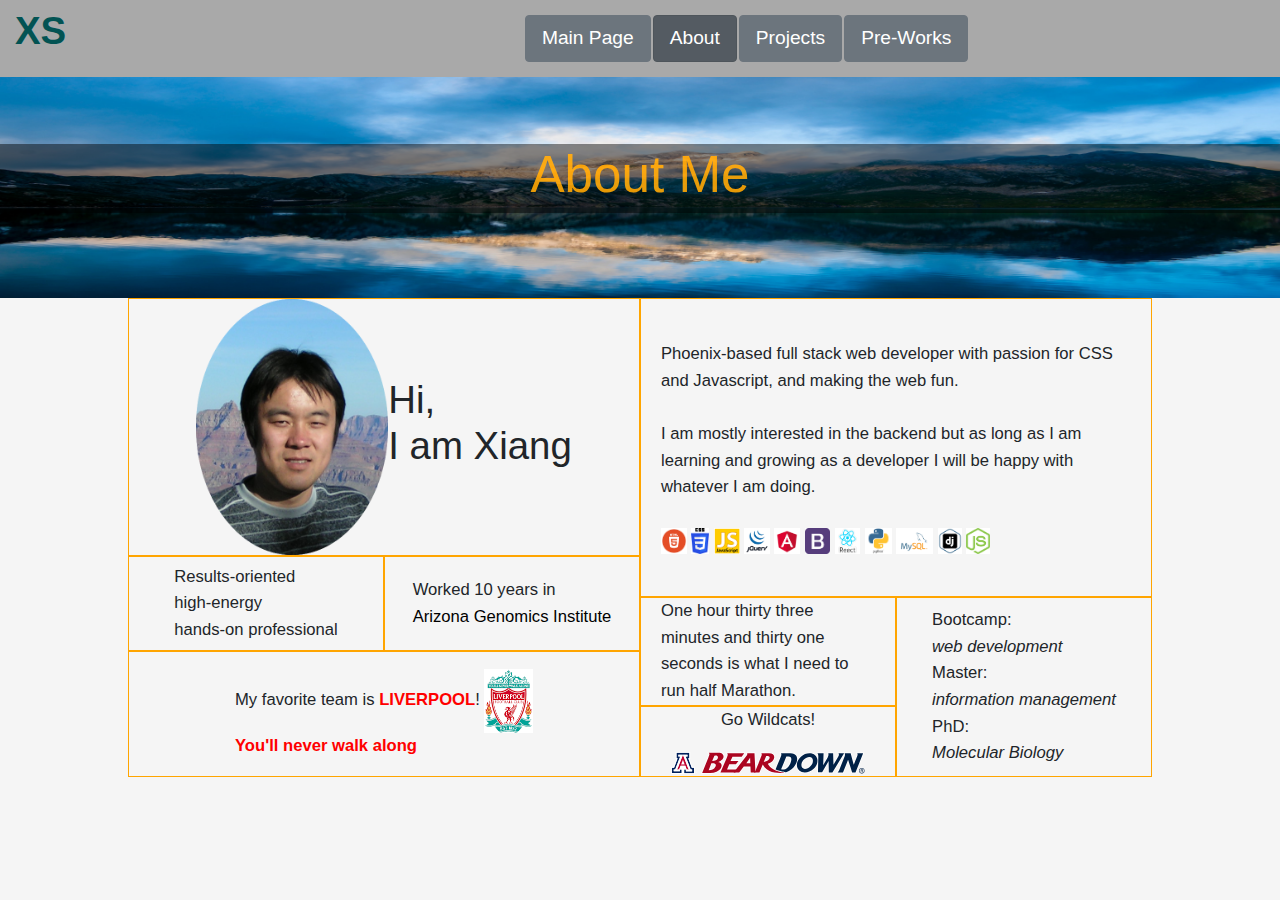
==== biography.html @ 103c3709 "css details for projects" ====
<!doctype html>
<html lang="en">
  <head>
    <!-- Required meta tags -->
    <meta charset="utf-8">
    <meta name="viewport" content="width=device-width, initial-scale=1, shrink-to-fit=no">

    <!-- Bootstrap CSS -->
    <link rel="stylesheet" href="https://stackpath.bootstrapcdn.com/bootstrap/4.4.1/css/bootstrap.min.css" integrity="sha384-Vkoo8x4CGsO3+Hhxv8T/Q5PaXtkKtu6ug5TOeNV6gBiFeWPGFN9MuhOf23Q9Ifjh" crossorigin="anonymous">
    <link rel = "stylesheet" type="text/css" href="style.css">
    <title>XiangSong Main Page</title>
  </head>
  <body>
    <div class="container-fluid header">
      <div class="row align-items-center">
        <div class="col-2">
          <p style="color:rgb(2, 83, 83); font-size: 3vw;"><strong>XS</strong></p>
        </div>
        <div class="col-10 navbar">
          <div class = nav_item>
            <a class="nav-link btn btn-secondary" href="mainPage.html">Main Page</a>
          </div>
          <div class = nav_item>
            <a class="nav-link active btn btn-secondary" href="biography.html">About</a>
          </div>
          <div class = nav_item>
            <a class="nav-link btn btn-secondary" href="projects.html">Projects</a>
          </div>
          <div class = nav_item>
            <a class="nav-link btn btn-secondary" href="work.html">Pre-Works</a>
          </div>
        </div>  
      </div>
    </div>
   
    <div class="container-fluid bgimg"> 
      <img src="image/mountain.jpg" alt="mountain" width="100%"> 
      <div class="container-fluid frtext"><h1 class="pageTitle">About Me</h1></div>
    </div>
    <div>
      
    </div>
    <div>
    </div>
  </div>
    <div class="wrapper">
      <div class="box box1">
        <img src="image/MyPhoto.png" style="width:15vw; height: 20vw; float: left;">
        <h3 class="vw3"> Hi, <br/>I am Xiang</h3>
      </div>
      <div class="box box2">
        <article>
          Phoenix-based full stack web developer with passion for CSS and Javascript, and making the web fun.
          <br/><br/>
          I am mostly interested in the backend but as long as I am learning and growing as a developer I will be happy with whatever I am doing.
          <br/><br/>
          <img src="image/html-logo.png" style="height:2vw;">
          <img src="image/css-logo.png" style="height:2vw;">
          <img src="image/js-logo.png" style="height:2vw;">
          <img src="image/jquery-logo.png" style="height:2vw;">
          <img src="image/angularjs-logo.png" style="height:2vw;">
          <img src="image/bootstrap-logo.png" style="height:2vw;">
          <img src="image/react-logo.png" style="height:2vw;">
          <img src="image/python-logo.png" style="height:2vw;">
          <img src="image/mysql-logo.png" style="height:2vw;">
          <img src="image/django-logo.png" style="height:2vw;">
          <img src="image/nodejs-logo.png" style="height:2vw;">
        </article>

      </div>
      <div class="box box3">
        <article>
          Results-oriented <br>high-energy<br>hands-on professional
        </article>
      </div>
      <div class="box box4">
        <article>
          Worked 10 years in <br/> <a href="https://www.genome.arizona.edu/" style="color:black;">Arizona Genomics Institute</a>
        </article>
      </div>
      <div class="box box5">
        <article>
        One hour thirty three minutes and thirty one seconds is what I need to run half Marathon.
      </article>
      </div>
      <div class="box box6">
        <article>
          Bootcamp: <br><em>web development</em><br>
          Master: <br><em>information management</em><br>
          PhD: <br><em>Molecular Biology</em>
          
          
        </article>
      </div>
      <div class="box box7">
        <article>
          My favorite team is <a href="https://www.liverpoolfc.com/" target="_blank" style="color:red;"><strong>LIVERPOOL</strong></a>!
          <img src="image/liverpoolfc-logo.png" style="height:5vw;">
          <br/>
          <a href="https://www.youtube.com/watch?v=OV5_LQArLa0" target="_blank" style="color:red;"><strong>You'll never walk along</strong></a>
        </article>
      </div>
      <div class="box box8">
        <article>
          <p style="text-align: center;">Go Wildcats!</p>
          <img src="image/ua-logo.svg" style="height:1.7vw;"> <a href="https://arizonawildcats.com/"><img src="image/beardown.svg" style="height:1.7vw;"></a>
        </article>
      </div>

    </div>
    
    
    
    <!-- Optional JavaScript -->
    <!-- jQuery first, then Popper.js, then Bootstrap JS -->
    <script src="https://code.jquery.com/jquery-3.4.1.slim.min.js" integrity="sha384-J6qa4849blE2+poT4WnyKhv5vZF5SrPo0iEjwBvKU7imGFAV0wwj1yYfoRSJoZ+n" crossorigin="anonymous"></script>
    <script src="https://cdn.jsdelivr.net/npm/popper.js@1.16.0/dist/umd/popper.min.js" integrity="sha384-Q6E9RHvbIyZFJoft+2mJbHaEWldlvI9IOYy5n3zV9zzTtmI3UksdQRVvoxMfooAo" crossorigin="anonymous"></script>
    <script src="https://stackpath.bootstrapcdn.com/bootstrap/4.4.1/js/bootstrap.min.js" integrity="sha384-wfSDF2E50Y2D1uUdj0O3uMBJnjuUD4Ih7YwaYd1iqfktj0Uod8GCExl3Og8ifwB6" crossorigin="anonymous"></script>
    <script src="script.js"></script>
  </body>
</html>
---- style.css ----
body {
    background-color: whitesmoke;
}

.header{
    background-color:darkgray;
}


.navbar {
    display: flex;
    justify-content: center;
}

.nav_item {
    display: inline-block;
    margin: 1px;
}

.nav-link {
    font-size: 1.5vw;
}



.carousel-indicators li {
    cursor: pointer;
    height: 15px;
    width: 15px;
    margin: 0 5px;
    background-color: #bbb;
    border-radius: 50%;
    display: inline-block;
    transition: background-color 0.6s ease;
}

.carousel-item {
    width: 100%;
}

.carousel-caption>h5 {
    color: orange;
}
.con {
    overflow: hidden;
}

.section {
    margin: 50px 10px;
    padding: 10px;
}

footer {
    background-color: lightgray;
}

.rowpanel {
    margin-top: 1px;
    margin-bottom: 20px;
    background-color: #D3D3D3;
}


.w-pic {
    width:100%;
    height: 21vw;
}



.embed {
    width:100%;
    height: 21vw;
    overflow: scroll;
    background-color:#E5E5E5;
}

.embed::-webkit-scrollbar {
    -webkit-appearance: none;
    width: 7px;
    height: 15px;
}

.embed::-webkit-scrollbar-thumb {
    border-radius: 4px;
    background-color: rgba(0,0,0,.5);
    -webkit-box-shadow: 0 0 1px rgba(255,255,255,.5)
}

.embed li {
    padding-bottom: 10px;
    font-size: 1.2vw;
}

.embed li a {
    color:darkblue;
}

.progress-bar {
    -webkit-transition: none !important;
    transition: none !important;
}

.bgimg {
    position: relative;
    text-align: center;
    padding:0;  
}

.frtext {
    position: absolute;
    top:30%;
    background-color: white;
    background-color: rgba(0,0,0,.5);
    opacity: 0.9;
}
.frtext .pageTitle {
    color: orange;
    font-size: 4vw;
}

.pageTitle, .boxTitle {
    text-align: center;
}

.boxTitle {
    font-size: 2.5vw;
}

p, article{
    font-size: 1.3vw;
    line-height: 1.6;
}


.form {
    margin:30px 10px;
}

input, textarea{
    width: 100%;
}

.projectLink {
    margin-top: 40px
}

.projectLink>li {
    margin-top: 10px;
}

.vw3 {
    font-size: 3vw;
}

.wrapper {
    display: grid;
    grid-template-columns: repeat(10, 1fr);
    background-color: whitesmoke;

}

.box{
    border:orange 1px groove;
    display: flex;
    justify-content: center;
    align-items: center;
}
.box article {
    padding: 0 20px;
}

/* .box:hover {
    background-color:gray;
    color:whitesmoke;
} */

.box1 {
    grid-column:2/6;
    grid-row:1/3;
}

.box2 {
    grid-column:6/10;
    grid-row:1/4;
}

.box3 {
    grid-column:2/4;
    grid-row:3/5;
}

.box4 {
    grid-column:4/6;
    grid-row:3/5;
}

.box5 {
    grid-column:6/8;
    grid-row:4/6;
}

.box6 {
    grid-column:8/10;
    grid-row:4/8;
}

.box7 {
    grid-column:2/6;
    grid-row:5/8;
}

.box8 {
    grid-column: 6/8;
    grid-row:6/8
}
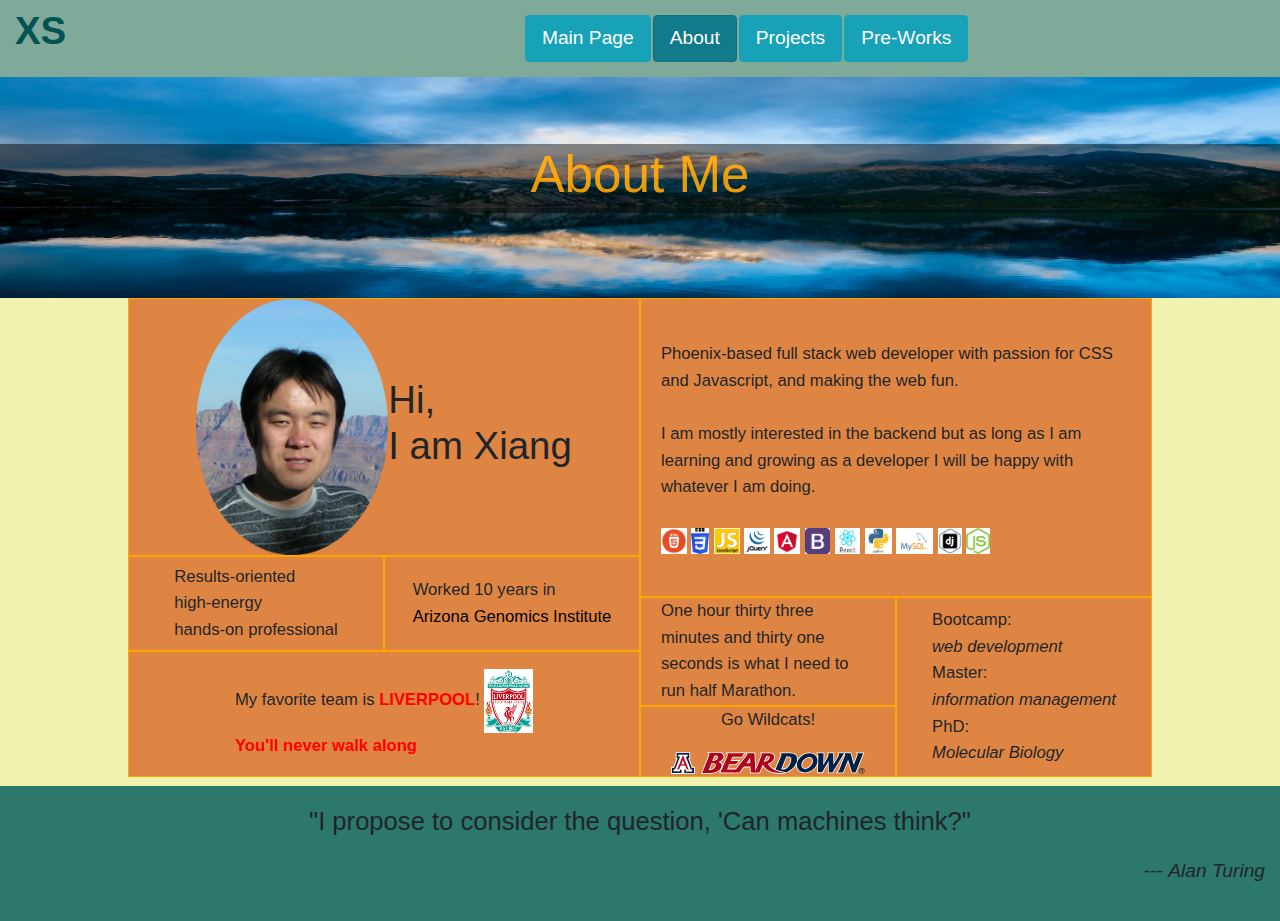
==== commit 0ed7b563: "color change and add footer" ====
--- a/biography.html
+++ b/biography.html
@@ -18,16 +18,16 @@
         </div>
         <div class="col-10 navbar">
           <div class = nav_item>
-            <a class="nav-link btn btn-secondary" href="mainPage.html">Main Page</a>
+            <a class="nav-link btn btn-info" href="mainPage.html">Main Page</a>
           </div>
           <div class = nav_item>
-            <a class="nav-link active btn btn-secondary" href="biography.html">About</a>
+            <a class="nav-link active btn btn-info" href="biography.html">About</a>
           </div>
           <div class = nav_item>
-            <a class="nav-link btn btn-secondary" href="projects.html">Projects</a>
+            <a class="nav-link btn btn-info" href="projects.html">Projects</a>
           </div>
           <div class = nav_item>
-            <a class="nav-link btn btn-secondary" href="work.html">Pre-Works</a>
+            <a class="nav-link btn btn-info" href="work.html">Pre-Works</a>
           </div>
         </div>  
       </div>
@@ -106,9 +106,14 @@
           <img src="image/ua-logo.svg" style="height:1.7vw;"> <a href="https://arizonawildcats.com/"><img src="image/beardown.svg" style="height:1.7vw;"></a>
         </article>
       </div>
-
     </div>
     
+    <footer class="container-fluid">
+      <div>
+        <p><blockquote style="font-size: 2vw; text-align: center;">"I propose to consider the question, 'Can machines think?"</blockquote></p>
+        <p style="font-size: 1.5vw; text-align: end;">--- <i>Alan Turing</i></p>
+      </div>
+    </footer>
     
     
     <!-- Optional JavaScript -->
--- a/style.css
+++ b/style.css
@@ -1,9 +1,14 @@
+html {
+    position: relative;
+}
+
 body {
-    background-color: whitesmoke;
+    background-color: #F1F1B0;
+    margin-bottom: 16vh;
 }
 
 .header{
-    background-color:darkgray;
+    background-color:#7FA998;
 }
 
 
@@ -20,6 +25,7 @@
 .nav-link {
     font-size: 1.5vw;
 }
+
 
 
 
@@ -39,7 +45,7 @@
 }
 
 .carousel-caption>h5 {
-    color: orange;
+    color: #DF8543;
 }
 .con {
     overflow: hidden;
@@ -50,9 +56,21 @@
     padding: 10px;
 }
 
+.form {
+    background-color: #DF8543;
+    margin:10px 10px;
+}
+
 footer {
-    background-color: lightgray;
-}
+    background-color:#2c786c;
+    height: 15vh;
+    text-align: center;
+    position: absolute;    
+    bottom:0;
+    overflow: hidden; 
+}
+
+
 
 .rowpanel {
     margin-top: 1px;
@@ -133,9 +151,7 @@
 }
 
 
-.form {
-    margin:30px 10px;
-}
+
 
 input, textarea{
     width: 100%;
@@ -156,7 +172,7 @@
 .wrapper {
     display: grid;
     grid-template-columns: repeat(10, 1fr);
-    background-color: whitesmoke;
+    background-color:#F1F1B0;
 
 }
 
@@ -165,6 +181,7 @@
     display: flex;
     justify-content: center;
     align-items: center;
+    background: #DF8543;
 }
 .box article {
     padding: 0 20px;
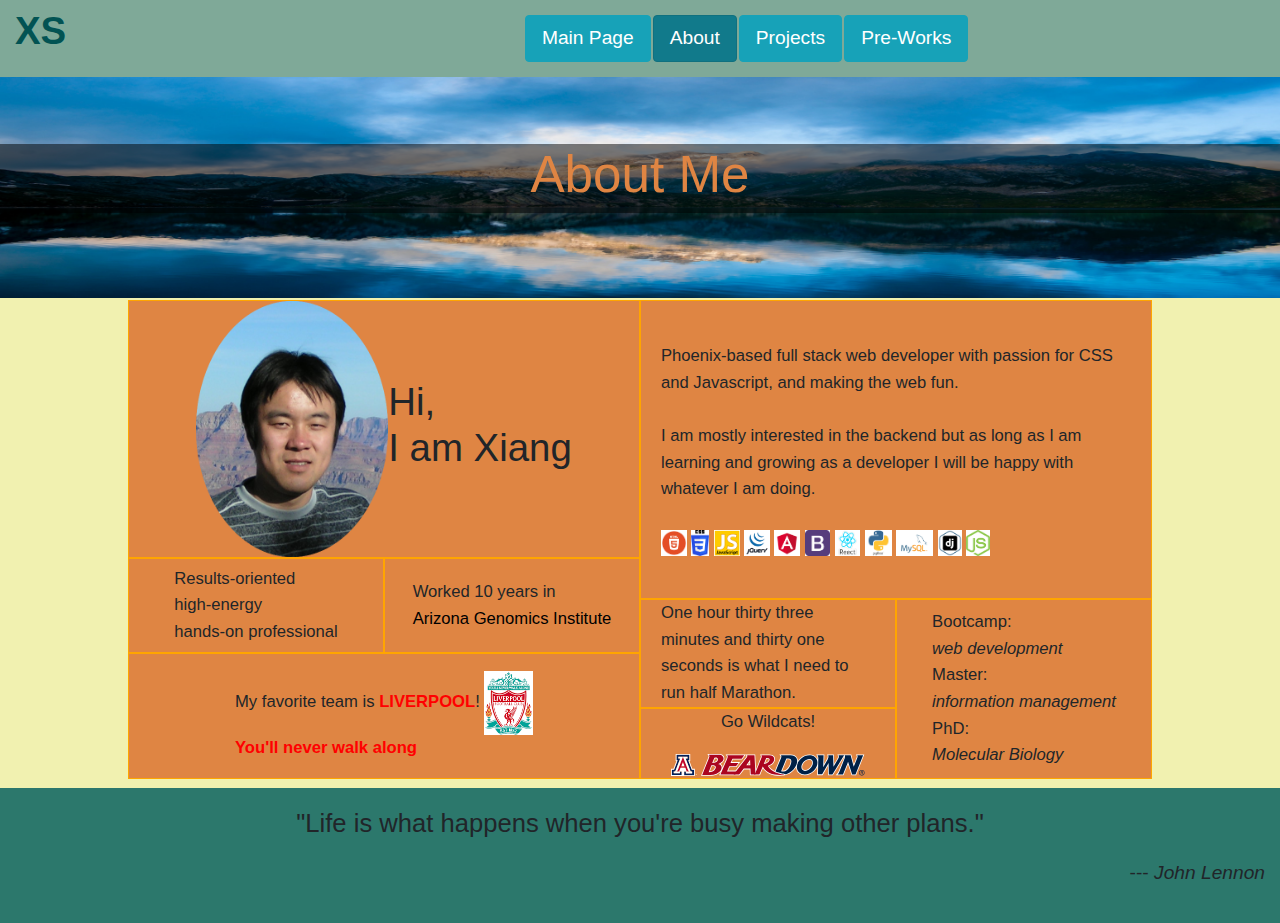
==== commit 4fa94b0b: "background color modification for projects and work pages" ====
--- a/biography.html
+++ b/biography.html
@@ -88,8 +88,6 @@
           Bootcamp: <br><em>web development</em><br>
           Master: <br><em>information management</em><br>
           PhD: <br><em>Molecular Biology</em>
-          
-          
         </article>
       </div>
       <div class="box box7">
@@ -110,8 +108,8 @@
     
     <footer class="container-fluid">
       <div>
-        <p><blockquote style="font-size: 2vw; text-align: center;">"I propose to consider the question, 'Can machines think?"</blockquote></p>
-        <p style="font-size: 1.5vw; text-align: end;">--- <i>Alan Turing</i></p>
+        <p><blockquote style="font-size: 2vw; text-align: center;">"Life is what happens when you're busy making other plans."</blockquote></p>
+        <p style="font-size: 1.5vw; text-align: end;">--- <i>John Lennon</i></p>
       </div>
     </footer>
     
--- a/style.css
+++ b/style.css
@@ -73,11 +73,13 @@
 
 
 .rowpanel {
-    margin-top: 1px;
-    margin-bottom: 20px;
-    background-color: #D3D3D3;
-}
-
+    margin: 1px 0px;
+    
+}
+
+.prow {
+    background-color: #DF8543;
+}
 
 .w-pic {
     width:100%;
@@ -90,7 +92,7 @@
     width:100%;
     height: 21vw;
     overflow: scroll;
-    background-color:#E5E5E5;
+    background-color:#DF8543;
 }
 
 .embed::-webkit-scrollbar {
@@ -130,10 +132,9 @@
     top:30%;
     background-color: white;
     background-color: rgba(0,0,0,.5);
-    opacity: 0.9;
 }
 .frtext .pageTitle {
-    color: orange;
+    color: #DF8543;
     font-size: 4vw;
 }
 
@@ -158,11 +159,15 @@
 }
 
 .projectLink {
-    margin-top: 40px
+    margin-top: 10px;
 }
 
 .projectLink>li {
     margin-top: 10px;
+}
+
+.projectLink a {
+    color: #9D2503;
 }
 
 .vw3 {
@@ -173,7 +178,7 @@
     display: grid;
     grid-template-columns: repeat(10, 1fr);
     background-color:#F1F1B0;
-
+    margin-top: 2px;
 }
 
 .box{
@@ -187,10 +192,6 @@
     padding: 0 20px;
 }
 
-/* .box:hover {
-    background-color:gray;
-    color:whitesmoke;
-} */
 
 .box1 {
     grid-column:2/6;
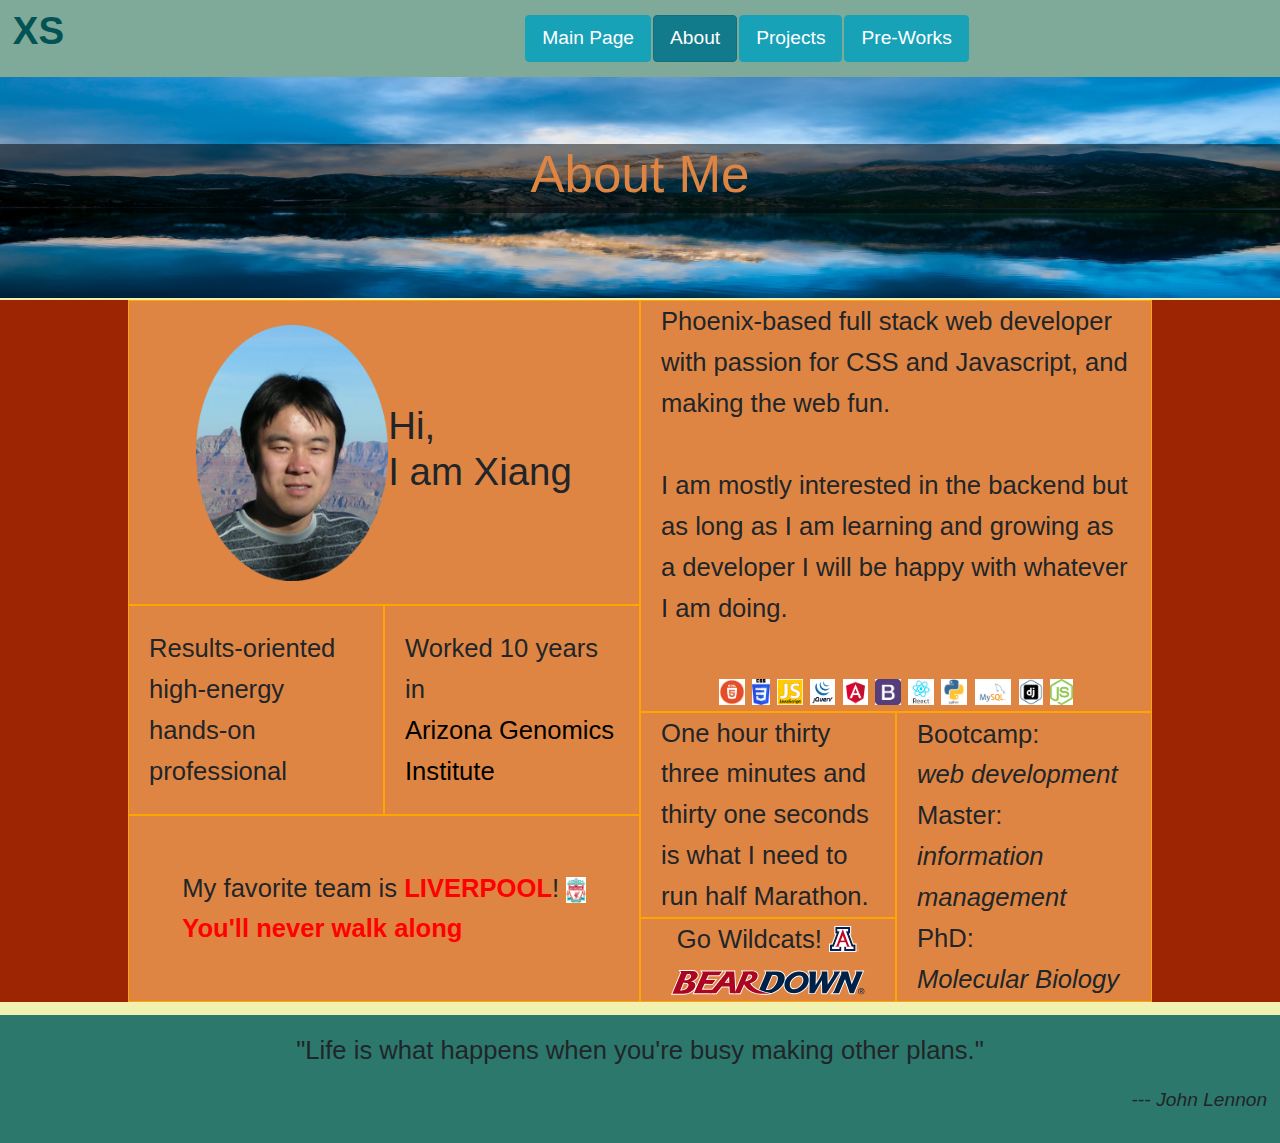
==== commit 5a1c871b: "add media query for biography.html" ====
--- a/biography.html
+++ b/biography.html
@@ -54,17 +54,19 @@
           <br/><br/>
           I am mostly interested in the backend but as long as I am learning and growing as a developer I will be happy with whatever I am doing.
           <br/><br/>
-          <img src="image/html-logo.png" style="height:2vw;">
-          <img src="image/css-logo.png" style="height:2vw;">
-          <img src="image/js-logo.png" style="height:2vw;">
-          <img src="image/jquery-logo.png" style="height:2vw;">
-          <img src="image/angularjs-logo.png" style="height:2vw;">
-          <img src="image/bootstrap-logo.png" style="height:2vw;">
-          <img src="image/react-logo.png" style="height:2vw;">
-          <img src="image/python-logo.png" style="height:2vw;">
-          <img src="image/mysql-logo.png" style="height:2vw;">
-          <img src="image/django-logo.png" style="height:2vw;">
-          <img src="image/nodejs-logo.png" style="height:2vw;">
+          <div style="text-align: center;">
+            <img src="image/html-logo.png" style="height:2vw;">
+            <img src="image/css-logo.png" style="height:2vw;">
+            <img src="image/js-logo.png" style="height:2vw;">
+            <img src="image/jquery-logo.png" style="height:2vw;">
+            <img src="image/angularjs-logo.png" style="height:2vw;">
+            <img src="image/bootstrap-logo.png" style="height:2vw;">
+            <img src="image/react-logo.png" style="height:2vw;">
+            <img src="image/python-logo.png" style="height:2vw;">
+            <img src="image/mysql-logo.png" style="height:2vw;">
+            <img src="image/django-logo.png" style="height:2vw;">
+            <img src="image/nodejs-logo.png" style="height:2vw;">
+          </div>
         </article>
 
       </div>
@@ -93,17 +95,19 @@
       <div class="box box7">
         <article>
           My favorite team is <a href="https://www.liverpoolfc.com/" target="_blank" style="color:red;"><strong>LIVERPOOL</strong></a>!
-          <img src="image/liverpoolfc-logo.png" style="height:5vw;">
+          <img src="image/liverpoolfc-logo.png" style="height:2vw;">
           <br/>
           <a href="https://www.youtube.com/watch?v=OV5_LQArLa0" target="_blank" style="color:red;"><strong>You'll never walk along</strong></a>
         </article>
       </div>
       <div class="box box8">
         <article>
-          <p style="text-align: center;">Go Wildcats!</p>
-          <img src="image/ua-logo.svg" style="height:1.7vw;"> <a href="https://arizonawildcats.com/"><img src="image/beardown.svg" style="height:1.7vw;"></a>
+          <p style="text-align: center; margin-bottom: 0px;">Go Wildcats!   <img src="image/ua-logo.svg" style="height:2vw; margin-top: -5px;"></p>
+           <a href="https://arizonawildcats.com/"><img src="image/beardown.svg" style="height:2vw;"></a>
         </article>
       </div>
+      <div class="box9"></div>
+      <div class="box10"></div>
     </div>
     
     <footer class="container-fluid">
--- a/style.css
+++ b/style.css
@@ -4,7 +4,7 @@
 
 body {
     background-color: #F1F1B0;
-    margin-bottom: 16vh;
+    margin-bottom: 11vw;
 }
 
 .header{
@@ -46,14 +46,71 @@
 
 .carousel-caption>h5 {
     color: #DF8543;
-}
+    font-size: 2vw;
+}
+
+.section h3 {
+    font-size: 3vw;
+}
+
 .con {
     overflow: hidden;
 }
 
+
+
+.progress {
+    height: 0.8vw;
+    margin-bottom: 0.8vw;
+    overflow: hidden;
+    background-color: #f5f5f5;
+    border-radius: 4px;
+    -webkit-box-shadow: inset 0 1px 2px rgba(0, 0, 0 , .1);
+            box-shadow: inset 0 1px 2px rgba(0, 0, 0 , .1);
+}
+
+.success-label {
+    position: absolute;
+    height: 20px;
+    left: 15px;
+    padding: 0 5px;
+    z-index: 1;
+    border-radius: 15px;
+    border:1px solid white;
+    background-color: #5cb85c;
+    color:white;
+    text-align: center;
+}
+
+.warning-label {
+    position: absolute;
+    height: 20px;
+    left: 15px;
+    padding: 0 5px;
+    z-index: 1;
+    border-radius: 15px;
+    border:1px solid white;
+    background-color: #f0ad4e;
+    color:white;
+    text-align: center;
+}
+
+.danger-label {
+    position: absolute;
+    height: 20px;
+    left: 15px;
+    padding: 0 5px;
+    z-index: 1;
+    border-radius: 15px;
+    border:1px solid white;
+    background-color: #d9534f;
+    color:white;
+    text-align: center;
+}
+
 .section {
-    margin: 50px 10px;
-    padding: 10px;
+    margin: 5vw 1vw 1vw 1vw;
+    padding: 0.625rem;
 }
 
 .form {
@@ -63,7 +120,7 @@
 
 footer {
     background-color:#2c786c;
-    height: 15vh;
+    height: 10vw;
     text-align: center;
     position: absolute;    
     bottom:0;
@@ -109,11 +166,15 @@
 
 .embed li {
     padding-bottom: 10px;
-    font-size: 1.2vw;
+    font-size: 1.8vw;
 }
 
 .embed li a {
-    color:darkblue;
+    color:#9D2503;
+}
+
+.col-4, .col-8, .container-fluid {
+    padding:0 1vw;
 }
 
 .progress-bar {
@@ -146,8 +207,8 @@
     font-size: 2.5vw;
 }
 
-p, article{
-    font-size: 1.3vw;
+p, article, label{
+    font-size: 2vw;
     line-height: 1.6;
 }
 
@@ -164,6 +225,7 @@
 
 .projectLink>li {
     margin-top: 10px;
+    font-size: 2vw;
 }
 
 .projectLink a {
@@ -174,61 +236,147 @@
     font-size: 3vw;
 }
 
-.wrapper {
-    display: grid;
-    grid-template-columns: repeat(10, 1fr);
-    background-color:#F1F1B0;
-    margin-top: 2px;
-}
-
-.box{
-    border:orange 1px groove;
-    display: flex;
-    justify-content: center;
-    align-items: center;
-    background: #DF8543;
-}
-.box article {
-    padding: 0 20px;
-}
-
-
-.box1 {
-    grid-column:2/6;
-    grid-row:1/3;
-}
-
-.box2 {
-    grid-column:6/10;
-    grid-row:1/4;
-}
-
-.box3 {
-    grid-column:2/4;
-    grid-row:3/5;
-}
-
-.box4 {
-    grid-column:4/6;
-    grid-row:3/5;
-}
-
-.box5 {
-    grid-column:6/8;
-    grid-row:4/6;
-}
-
-.box6 {
-    grid-column:8/10;
-    grid-row:4/8;
-}
-
-.box7 {
-    grid-column:2/6;
-    grid-row:5/8;
-}
-
-.box8 {
-    grid-column: 6/8;
-    grid-row:6/8
-}+
+@media screen and (min-width:768px) {
+    .wrapper {
+        display: grid;
+        grid-template-columns: repeat(10, 1fr);
+        background-color:#F1F1B0;
+        margin-top: 2px;
+    }
+    
+    .box{
+        border:orange 1px groove;
+        display: flex;
+        justify-content: center;
+        align-items: center;
+        background: #DF8543;
+    }
+    .box article {
+        padding: 0 20px;
+    }
+    
+    
+    .box1 {
+        grid-column:2/6;
+        grid-row:1/3;
+    }
+    
+    .box2 {
+        grid-column:6/10;
+        grid-row:1/4;
+    }
+    
+    .box3 {
+        grid-column:2/4;
+        grid-row:3/5;
+    }
+    
+    .box4 {
+        grid-column:4/6;
+        grid-row:3/5;
+    }
+    
+    .box5 {
+        grid-column:6/8;
+        grid-row:4/6;
+    }
+    
+    .box6 {
+        grid-column:8/10;
+        grid-row:4/8;
+    }
+    
+    .box7 {
+        grid-column:2/6;
+        grid-row:5/8;
+    }
+    
+    .box8 {
+        grid-column: 6/8;
+        grid-row:6/8;
+    }
+    
+    .box9 {
+        grid-column: 1/2;
+        grid-row: 1/8;
+    }
+    
+    .box10 {
+        grid-column: 10/11;
+        grid-row: 1/8;
+    }
+    
+    .box9, .box10 {
+        background-color: #9D2503;
+    }
+}
+
+@media screen and (max-width:768px) {
+    .wrapper {
+        display: grid;
+        grid-template-columns: repeat(2, 1fr);
+        background-color:#F1F1B0;
+        margin-top: 2px;
+    }
+    
+    .box{
+        border:orange 1px groove;
+        display: flex;
+        justify-content: center;
+        align-items: center;
+        background: #DF8543;
+    }
+    .box article {
+        padding: 0 10px;
+    }
+    
+    
+    .box1 {
+        grid-column:1/3;
+        grid-row:1/3;
+    }
+    
+    .box2 {
+        grid-column:1/3;
+        grid-row:5/8;
+    }
+    
+    .box3 {
+        grid-column:1/2;
+        grid-row:3/5;
+    }
+    
+    .box4 {
+        grid-column:2/3;
+        grid-row:3/5;
+    }
+    
+    .box5 {
+        grid-column:1/2;
+        grid-row:8/10;
+    }
+    
+    .box6 {
+        grid-column:2/3;
+        grid-row:8/11;
+    }
+    
+    .box7 {
+        grid-column:1/3;
+        grid-row:11/13;
+    }
+    
+    .box8 {
+        grid-column: 1/2;
+        grid-row:10/11;
+    }
+    
+    .box9 {
+        display: none;
+    }
+    
+    .box10 {
+        display: none;
+    }
+}
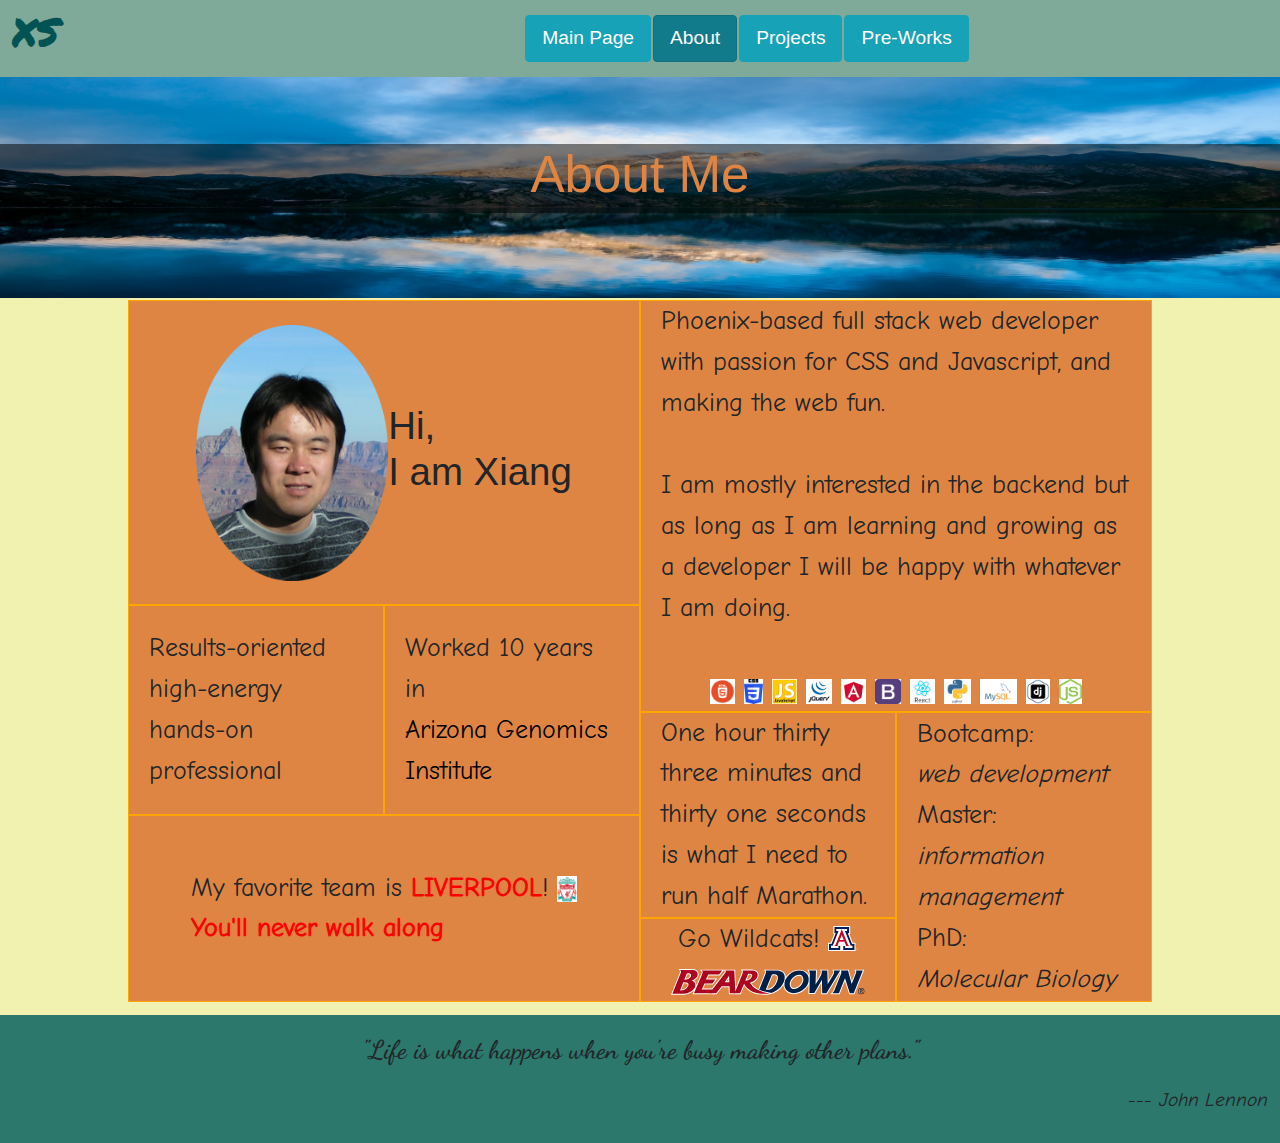
==== commit 5f0f3f73: "add new font-family" ====
--- a/biography.html
+++ b/biography.html
@@ -14,7 +14,7 @@
     <div class="container-fluid header">
       <div class="row align-items-center">
         <div class="col-2">
-          <p style="color:rgb(2, 83, 83); font-size: 3vw;"><strong>XS</strong></p>
+          <p class="logo" style="color:rgb(2, 83, 83); font-size: 3vw;"><strong>XS</strong></p>
         </div>
         <div class="col-10 navbar">
           <div class = nav_item>
@@ -106,8 +106,7 @@
            <a href="https://arizonawildcats.com/"><img src="image/beardown.svg" style="height:2vw;"></a>
         </article>
       </div>
-      <div class="box9"></div>
-      <div class="box10"></div>
+      
     </div>
     
     <footer class="container-fluid">
--- a/style.css
+++ b/style.css
@@ -26,9 +26,25 @@
     font-size: 1.5vw;
 }
 
-
-
-
+@font-face {
+    font-family: Dance;
+    src: url('fonts/DancingScript-SemiBold.ttf');
+}
+
+@font-face {
+    font-family: logo;
+    src: url('fonts/PermanentMarker-Regular.ttf');
+}
+
+@font-face {
+    font-family: comicNeue;
+    src: url('fonts/ComicNeue-Regular.ttf');
+}
+
+.logo {
+    font-family: logo;
+    font-weight: 900;
+}
 .carousel-indicators li {
     cursor: pointer;
     height: 15px;
@@ -127,6 +143,10 @@
     overflow: hidden; 
 }
 
+footer {
+    font-family: Dance, sans-serif;
+}
+
 
 
 .rowpanel {
@@ -210,6 +230,7 @@
 p, article, label{
     font-size: 2vw;
     line-height: 1.6;
+    font-family: comicNeue;
 }
 
 
@@ -297,19 +318,6 @@
         grid-row:6/8;
     }
     
-    .box9 {
-        grid-column: 1/2;
-        grid-row: 1/8;
-    }
-    
-    .box10 {
-        grid-column: 10/11;
-        grid-row: 1/8;
-    }
-    
-    .box9, .box10 {
-        background-color: #9D2503;
-    }
 }
 
 @media screen and (max-width:768px) {
@@ -372,11 +380,4 @@
         grid-row:10/11;
     }
     
-    .box9 {
-        display: none;
-    }
-    
-    .box10 {
-        display: none;
-    }
-}
+}
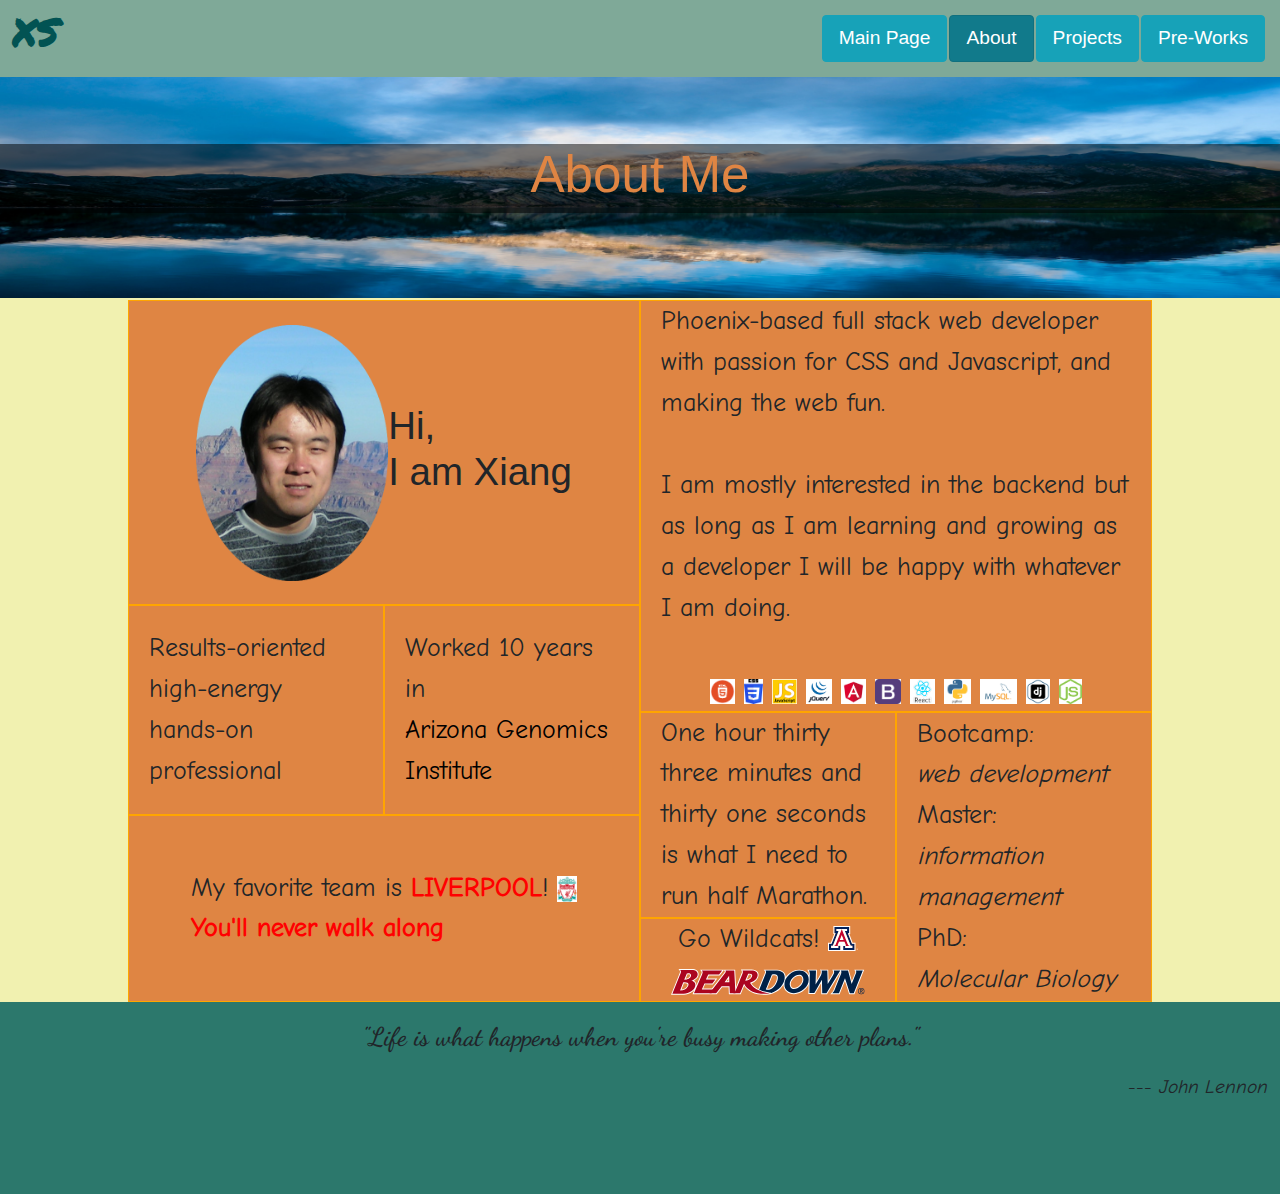
==== commit 4a9653dd: "change mianpage.html to index.html" ====
--- a/biography.html
+++ b/biography.html
@@ -11,6 +11,7 @@
     <title>XiangSong Main Page</title>
   </head>
   <body>
+    <!-- nav bar -->
     <div class="container-fluid header">
       <div class="row align-items-center">
         <div class="col-2">
@@ -18,7 +19,7 @@
         </div>
         <div class="col-10 navbar">
           <div class = nav_item>
-            <a class="nav-link btn btn-info" href="mainPage.html">Main Page</a>
+            <a class="nav-link btn btn-info" href="index.html">Main Page</a>
           </div>
           <div class = nav_item>
             <a class="nav-link active btn btn-info" href="biography.html">About</a>
@@ -32,17 +33,12 @@
         </div>  
       </div>
     </div>
-   
+   <!-- page title -->
     <div class="container-fluid bgimg"> 
       <img src="image/mountain.jpg" alt="mountain" width="100%"> 
       <div class="container-fluid frtext"><h1 class="pageTitle">About Me</h1></div>
     </div>
-    <div>
-      
-    </div>
-    <div>
-    </div>
-  </div>
+    <!-- main content CSS grids layout-->
     <div class="wrapper">
       <div class="box box1">
         <img src="image/MyPhoto.png" style="width:15vw; height: 20vw; float: left;">
@@ -68,7 +64,6 @@
             <img src="image/nodejs-logo.png" style="height:2vw;">
           </div>
         </article>
-
       </div>
       <div class="box box3">
         <article>
@@ -106,9 +101,8 @@
            <a href="https://arizonawildcats.com/"><img src="image/beardown.svg" style="height:2vw;"></a>
         </article>
       </div>
-      
     </div>
-    
+    <!-- footer -->
     <footer class="container-fluid">
       <div>
         <p><blockquote style="font-size: 2vw; text-align: center;">"Life is what happens when you're busy making other plans."</blockquote></p>
--- a/style.css
+++ b/style.css
@@ -4,17 +4,31 @@
 
 body {
     background-color: #F1F1B0;
-    margin-bottom: 11vw;
+    margin-bottom: 15vw;
 }
 
 .header{
     background-color:#7FA998;
 }
 
+@font-face {
+    font-family: Dance;
+    src: url('fonts/DancingScript-SemiBold.ttf');
+}
+
+@font-face {
+    font-family: logo;
+    src: url('fonts/PermanentMarker-Regular.ttf');
+}
+
+@font-face {
+    font-family: comicNeue;
+    src: url('fonts/ComicNeue-Regular.ttf');
+}
 
 .navbar {
     display: flex;
-    justify-content: center;
+    justify-content: flex-end;
 }
 
 .nav_item {
@@ -26,20 +40,6 @@
     font-size: 1.5vw;
 }
 
-@font-face {
-    font-family: Dance;
-    src: url('fonts/DancingScript-SemiBold.ttf');
-}
-
-@font-face {
-    font-family: logo;
-    src: url('fonts/PermanentMarker-Regular.ttf');
-}
-
-@font-face {
-    font-family: comicNeue;
-    src: url('fonts/ComicNeue-Regular.ttf');
-}
 
 .logo {
     font-family: logo;
@@ -136,18 +136,13 @@
 
 footer {
     background-color:#2c786c;
-    height: 10vw;
+    font-family: Dance, sans-serif;
+    height: 15vw;
     text-align: center;
     position: absolute;    
     bottom:0;
     overflow: hidden; 
 }
-
-footer {
-    font-family: Dance, sans-serif;
-}
-
-
 
 .rowpanel {
     margin: 1px 0px;
@@ -174,13 +169,13 @@
 
 .embed::-webkit-scrollbar {
     -webkit-appearance: none;
-    width: 7px;
-    height: 15px;
+    width: 5px;
+    height: 5px;
 }
 
 .embed::-webkit-scrollbar-thumb {
     border-radius: 4px;
-    background-color: rgba(0,0,0,.5);
+    background-color:orange;
     -webkit-box-shadow: 0 0 1px rgba(255,255,255,.5)
 }
 
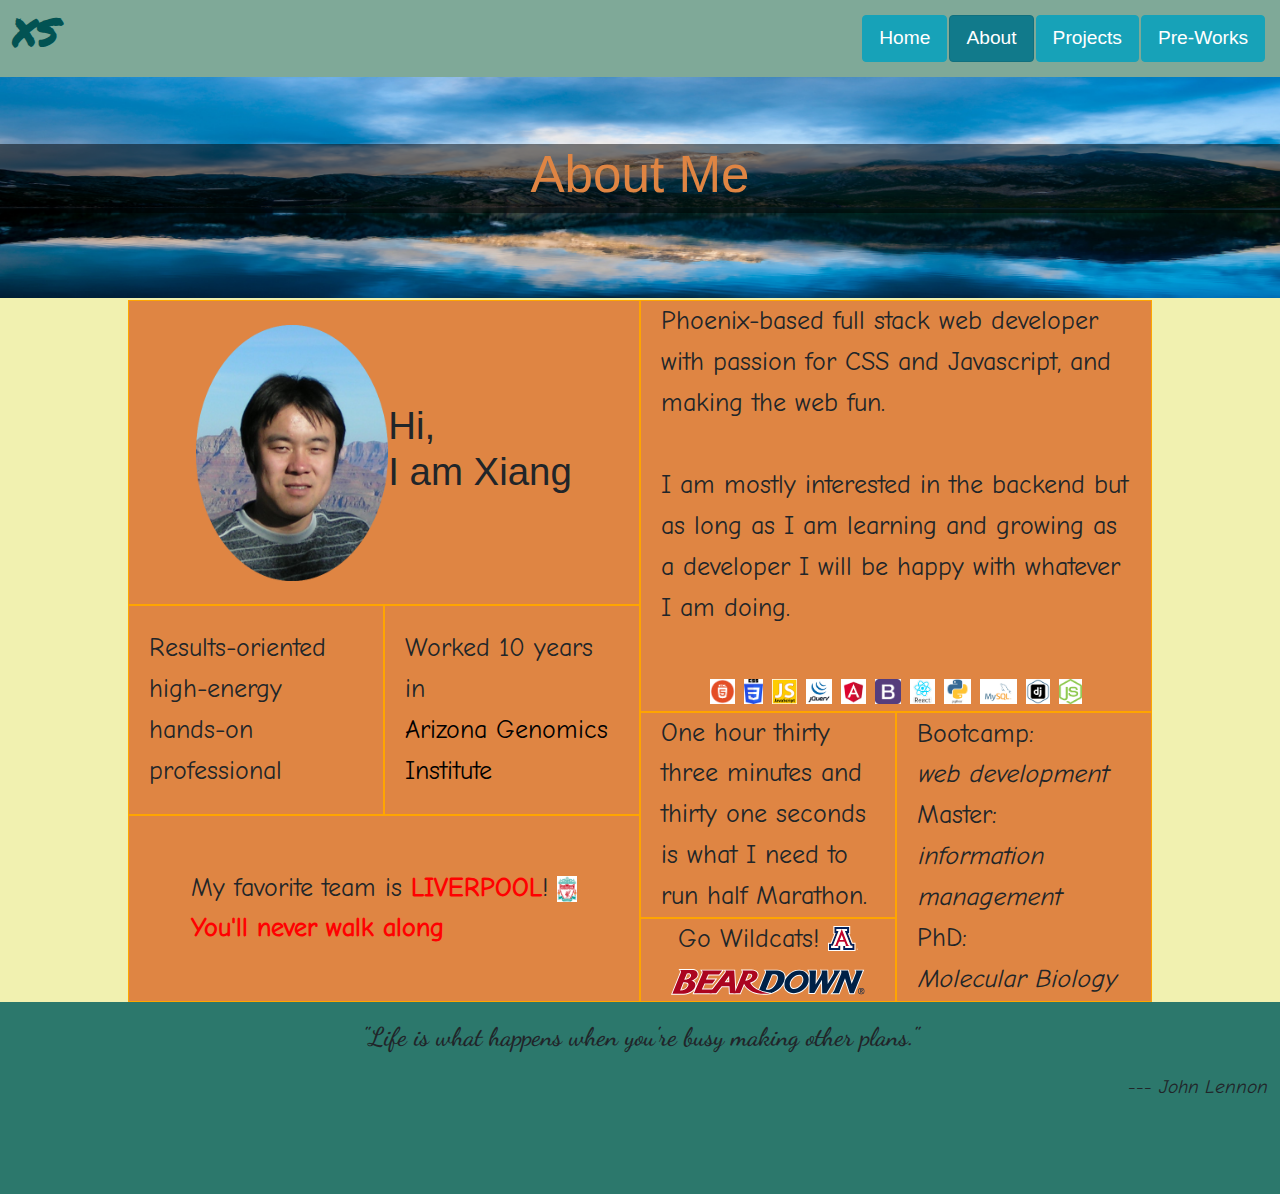
==== commit 953c96d6: "change Main Page to Home" ====
--- a/biography.html
+++ b/biography.html
@@ -19,7 +19,7 @@
         </div>
         <div class="col-10 navbar">
           <div class = nav_item>
-            <a class="nav-link btn btn-info" href="index.html">Main Page</a>
+            <a class="nav-link btn btn-info" href="index.html">Home</a>
           </div>
           <div class = nav_item>
             <a class="nav-link active btn btn-info" href="biography.html">About</a>
